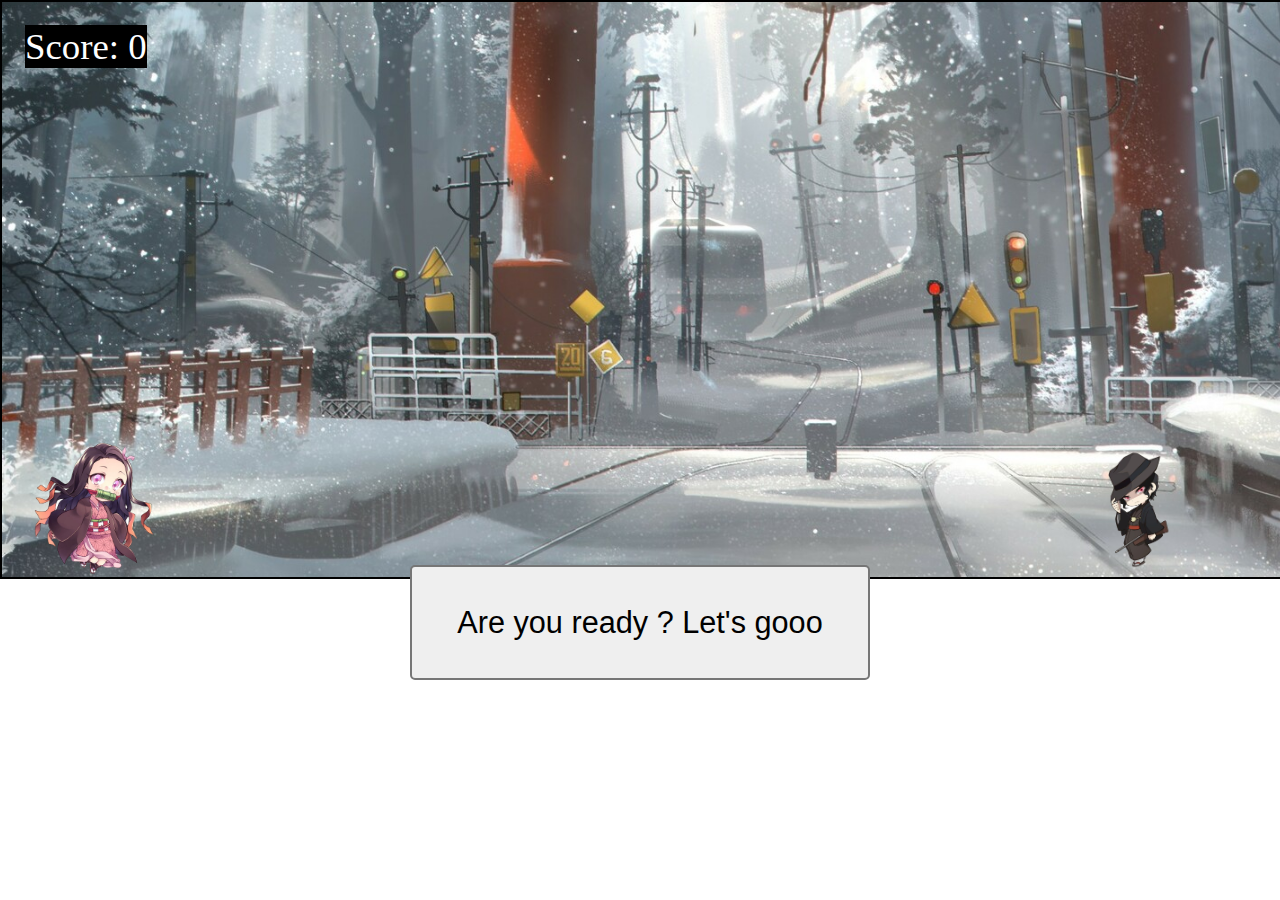
==== index.html @ e753ff0d "upload test" ====
<!DOCTYPE html>
<html lang="en" onclick="jump()">
<head>
    <meta charset="UTF-8">
    <meta name="viewport" content="width=device-width, initial-scale=1.0">
    <link rel = "stylesheet" href = "style.css">
    <title>Minhs Game</title>
</head>
<body>
    <div id="game">
        <button id="start_btn" onclick="start_game()">Are you ready ? Let's gooo</button>
        <button id="pauseBtn" onclick="pauseGame()">Pause</button>
        <div id="character"></div>
        <div id="block"></div>
        <div id="blockContainer"></div>
        <div id="score">Score: 0</div>
        <div id="Pause_Warning">The is paused</div>
        <button id ="resumeBtn" onclick="resumeGame()">Resume</button>
        <div id="Loose_Warning"></div>
        <button id ="restartBtn" onclick="restart_game()">Try Again</button>
    </div>
    
    <script src ="script.js"></script>
</body>

</html>
---- style.css ----
*{
    padding: 0;
    margin: 0;
}

:root {
    --number: 1;
}

body {
    zoom: 230%
}

#start_btn{
    display: block;
    position: fixed;
    top: calc(50% + 50px); /* Adjust as needed */
    left: 50%;
    transform: translateX(-50%);
    z-index: 9999;
    width: 200px;
    height: 50px;
}

#game {
    width: 750px;
    height: 250px;
    border: 1px solid black;
    background-image: url('img/background.jpg');
    background-size: cover;
    background-repeat: no-repeat;
    background-position: center;
    position: relative;
}

#pauseBtn {
    position: absolute;
    top: 0;
    right: 0;
    margin: 10px;
}

#Pause_Warning {
    display: none;
    position: fixed;
    top: 50%;
    left: 50%;
    transform: translate(-50%, -50%);
    text-align: center;
    background-color: #fff;
    padding: 20px;
    border: 2px solid #000;
    z-index: 9999; 
}
#resumeBtn{
    display: none;
    position: fixed;
    top: calc(50% + 50px); /* Adjust as needed */
    left: 50%;
    transform: translateX(-50%);
    z-index: 9999;
    width: 200px;
    height: 50px;
}

#restartBtn {
    display: none;
    position: fixed;
    top: calc(50% + 50px); /* Adjust as needed */
    left: 50%;
    transform: translateX(-50%);
    z-index: 9999;
    width: 200px;
    height: 50px;
}

#Loose_Warning {
    display: none;
    position: fixed;
    top: 50%;
    left: 50%;
    transform: translate(-50%, -50%);
    text-align: center;
    background-color: #fff;
    padding: 20px;
    border: 2px solid #000;
    z-index: 9999; 
}

#block{
    width: 28px;
    height: 60px;
    background-image:  url('img/muzan.png');
    background-size: contain;
    background-repeat: repeat-x;
    background-position: center;
    position: relative;
    top: 130px;
    left: 480px;
}

#character{
    width: 60px;
    height: 60px;
    left: 10px;
    background-image:  url('img/nezuko.png');
    background-size: cover;
    background-repeat: no-repeat;
    background-position: center;
    position: relative;
    top: 190px;
}

#score {
    position: absolute;
    top: 0;
    left: 0;
    margin: 10px;
    color: white;
    background-color: black;
}
.animate {
    animation: jump 500ms infinite;
}

@keyframes block {
    0%{left: 480px;}
    100%{left: -40px;}
}

@keyframes jump {
    0%{top: 70%;}
    50%{top: 50%;}
    100%{top: 70%;}
}
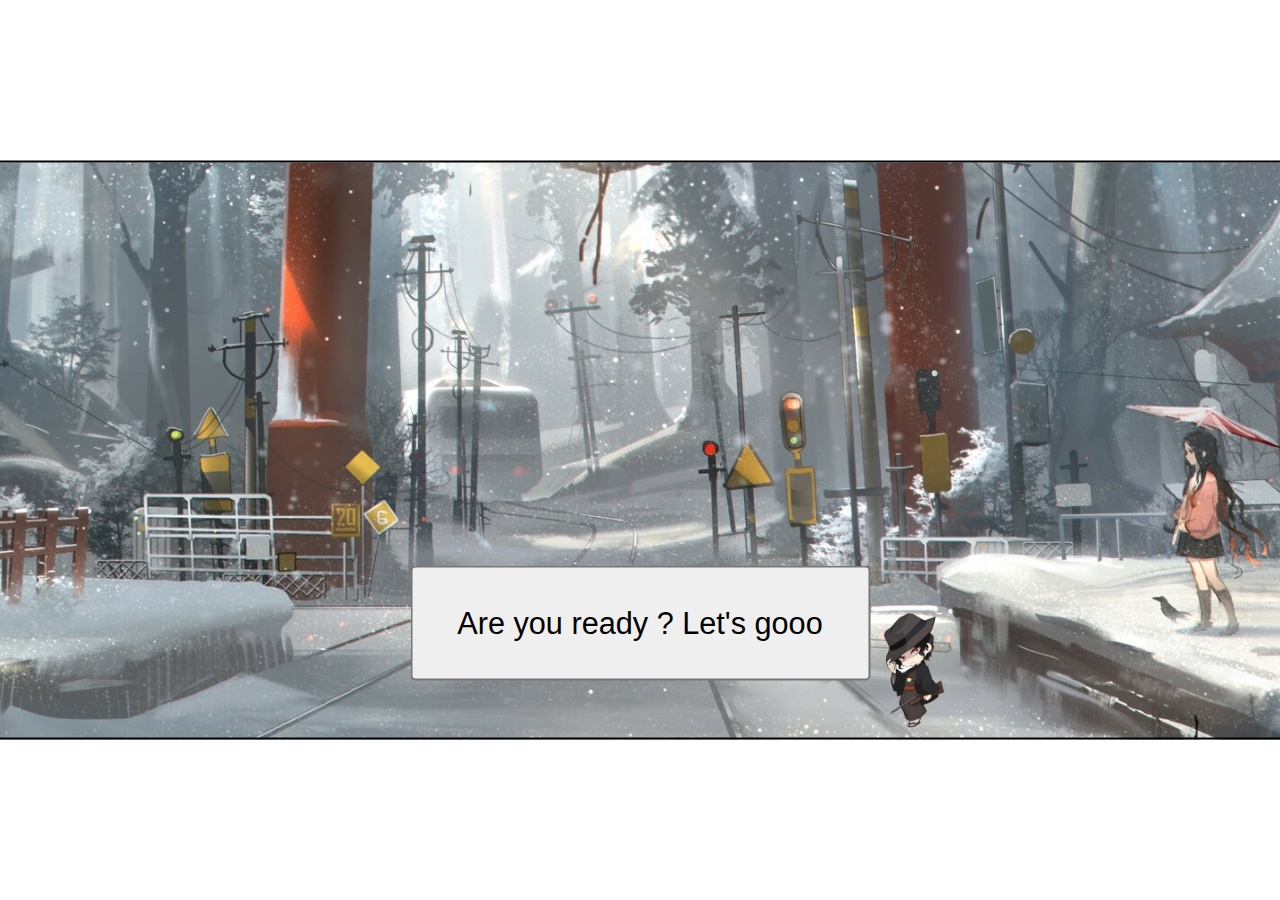
==== commit dd042fc2: "fix typo in pause pop up" ====
--- a/index.html
+++ b/index.html
@@ -14,7 +14,7 @@
         <div id="block"></div>
         <div id="blockContainer"></div>
         <div id="score">Score: 0</div>
-        <div id="Pause_Warning">The is paused</div>
+        <div id="Pause_Warning">The game is paused</div>
         <button id ="resumeBtn" onclick="resumeGame()">Resume</button>
         <div id="Loose_Warning"></div>
         <button id ="restartBtn" onclick="restart_game()">Try Again</button>
--- a/style.css
+++ b/style.css
@@ -30,7 +30,10 @@
     background-size: cover;
     background-repeat: no-repeat;
     background-position: center;
-    position: relative;
+    position: absolute;
+    left: 50%;
+    top: 50%;
+    transform: translate(-50%, -50%);
 }
 
 #pauseBtn {
